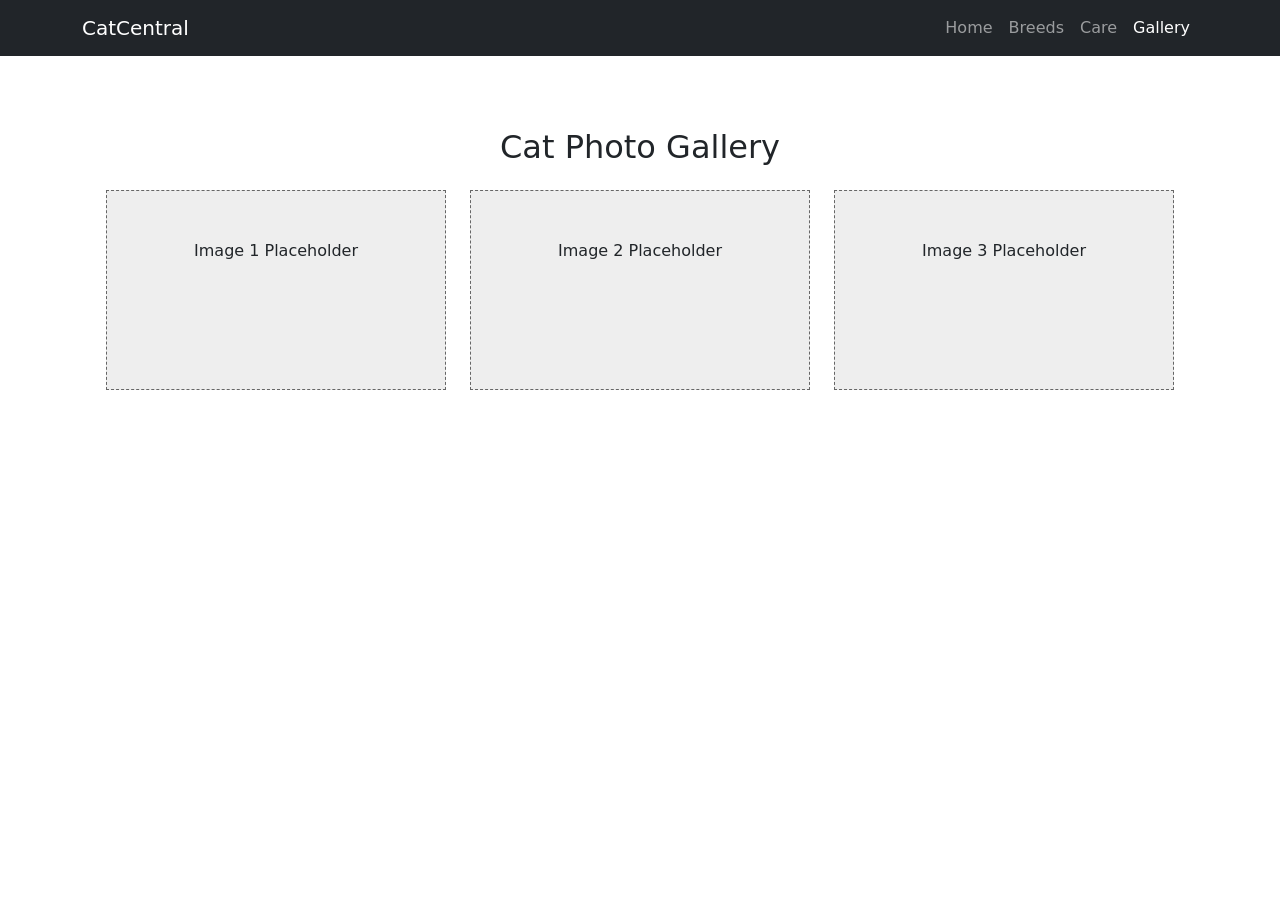
==== index.html @ 40dbec18 "Add initial Cat Gallery HTML structure" ====
<!DOCTYPE html>
<html lang="en">
<head>
    <meta charset="UTF-8">
    <meta name="viewport" content="width=device-width, initial-scale=1.0">
    <title>Cat Gallery</title>
    <link href="https://cdn.jsdelivr.net/npm/bootstrap@5.3.0/dist/css/bootstrap.min.css" rel="stylesheet">
    <link rel="stylesheet" href="style.css">
</head>
<body>

    <nav class="navbar navbar-expand-lg navbar-dark bg-dark">
        <div class="container">
            <a class="navbar-brand" href="index.html">CatCentral</a>
            <div class="collapse navbar-collapse">
                <ul class="navbar-nav ms-auto">
                    <li class="nav-item"><a class="nav-link" href="index.html">Home</a></li>
                    <li class="nav-item"><a class="nav-link" href="breeds.html">Breeds</a></li>
                    <li class="nav-item"><a class="nav-link" href="care.html">Care</a></li>
                    <li class="nav-item"><a class="nav-link active" href="gallery.html">Gallery</a></li>
                </ul>
            </div>
        </div>
    </nav>

    <div class="container mt-5">
        <div class="glass-card p-4">
            <h2 class="text-center mb-4">Cat Photo Gallery</h2>
            <div class="row">
                <div class="col-md-4 mb-3">
                    <div style="height: 200px; background-color: #eee; border: 1px dashed #666;">
                        <p class="text-center pt-5">Image 1 Placeholder</p>
                        </div>
                </div>
                <div class="col-md-4 mb-3">
                    <div style="height: 200px; background-color: #eee; border: 1px dashed #666;">
                        <p class="text-center pt-5">Image 2 Placeholder</p>
                        </div>
                </div>
                <div class="col-md-4 mb-3">
                    <div style="height: 200px; background-color: #eee; border: 1px dashed #666;">
                        <p class="text-center pt-5">Image 3 Placeholder</p>
                        </div>
                </div>
            </div>
        </div>
    </div>

</body>
</html>
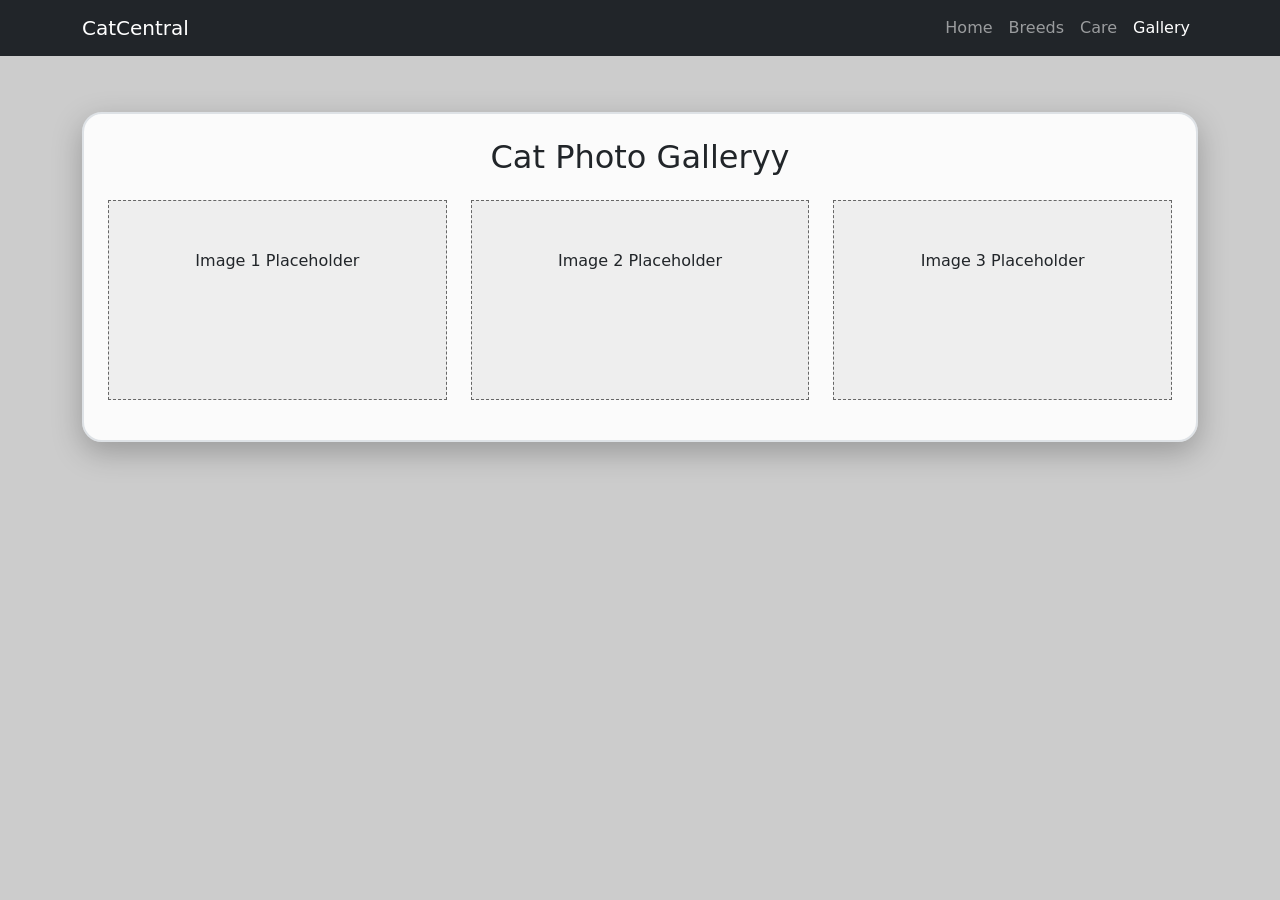
==== commit 5e11c394: "Fix typo in Cat Photo Gallery heading" ====
--- a/index.html
+++ b/index.html
@@ -25,7 +25,7 @@
 
     <div class="container mt-5">
         <div class="glass-card p-4">
-            <h2 class="text-center mb-4">Cat Photo Gallery</h2>
+            <h2 class="text-center mb-4">Cat Photo Galleryy</h2>
             <div class="row">
                 <div class="col-md-4 mb-3">
                     <div style="height: 200px; background-color: #eee; border: 1px dashed #666;">
--- a/style.css
+++ b/style.css
@@ -0,0 +1,43 @@
+body {
+    background-image: url('your-background-image.jpg');
+    background-size: cover;
+    background-position: center;
+    background-attachment: fixed;
+    background-color: #cccccc; 
+    height: 100vh;
+}
+
+.glass-card {
+    background-color: #ffffffed; 
+    border: 2px solid #dee2e6;
+    border-radius: 20px;
+    box-shadow: 0 10px 30px #00000040;
+    margin-top: 5%;
+}
+
+.gallery-placeholder {
+    width: 100%;
+    height: 180px;
+    background-color: #f8f9fa;
+    border: 1px solid #dee2e6;
+    border-radius: 12px;
+    display: flex;
+    align-items: center;
+    justify-content: center;
+    color: #6c757d;
+    font-weight: 500;
+    transition: transform 0.2s ease;
+}
+
+.gallery-placeholder:hover {
+    transform: scale(1.05);
+    background-color: #e9ecef;
+    cursor: pointer;
+}
+
+.gallery-placeholder img {
+    width: 100%;
+    height: 100%;
+    object-fit: cover;
+    border-radius: 12px;
+}
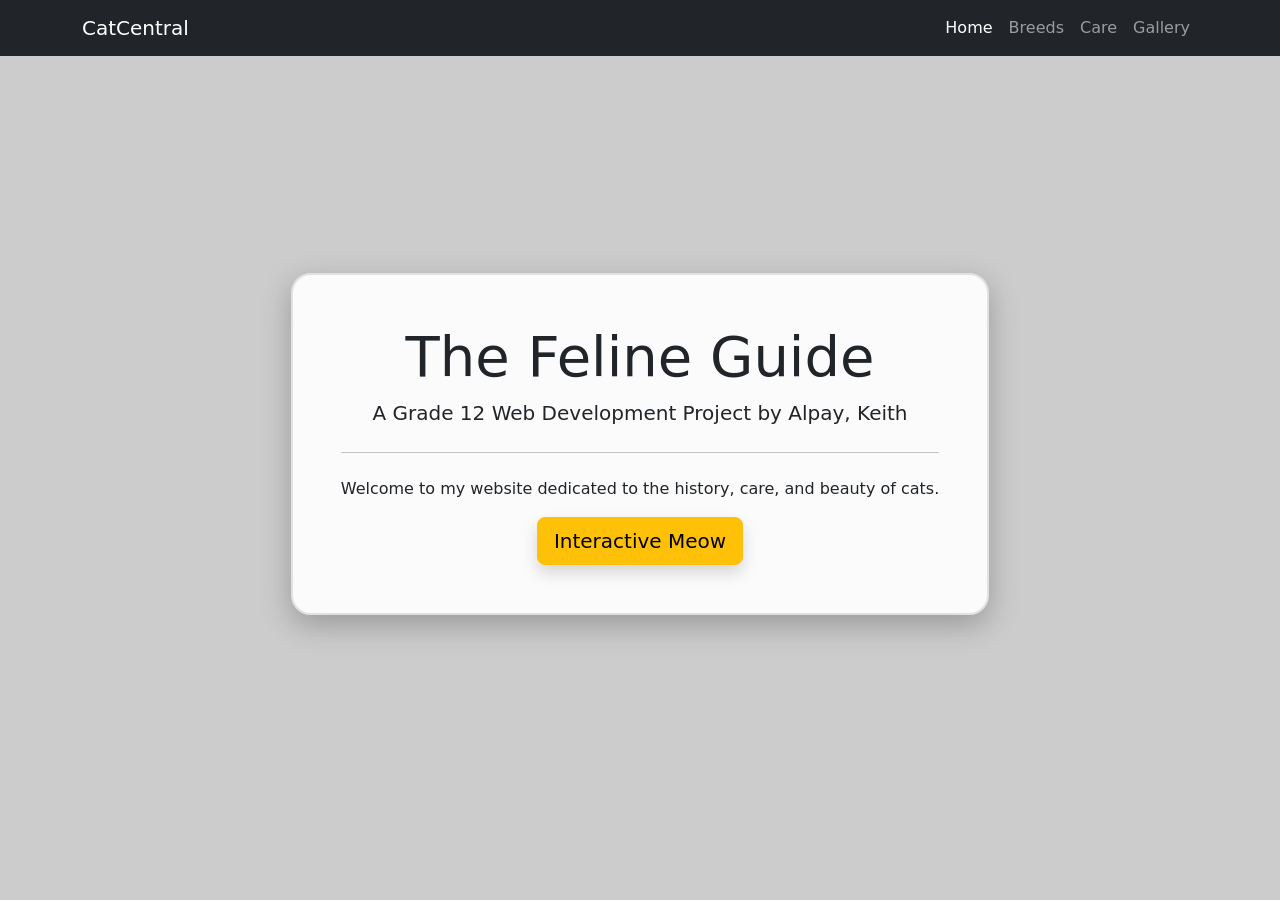
==== commit f9bb6803: "Update title and improve layout for cat gallery" ====
--- a/index.html
+++ b/index.html
@@ -3,7 +3,7 @@
 <head>
     <meta charset="UTF-8">
     <meta name="viewport" content="width=device-width, initial-scale=1.0">
-    <title>Cat Gallery</title>
+    <title>Cat Central | Home</title>
     <link href="https://cdn.jsdelivr.net/npm/bootstrap@5.3.0/dist/css/bootstrap.min.css" rel="stylesheet">
     <link rel="stylesheet" href="style.css">
 </head>
@@ -12,39 +12,40 @@
     <nav class="navbar navbar-expand-lg navbar-dark bg-dark">
         <div class="container">
             <a class="navbar-brand" href="index.html">CatCentral</a>
-            <div class="collapse navbar-collapse">
+            <button class="navbar-toggler" type="button" data-bs-toggle="collapse" data-bs-target="#navbarNav">
+                <span class="navbar-toggler-icon"></span>
+            </button>
+            
+            <div class="collapse navbar-collapse" id="navbarNav">
                 <ul class="navbar-nav ms-auto">
-                    <li class="nav-item"><a class="nav-link" href="index.html">Home</a></li>
-                    <li class="nav-item"><a class="nav-link" href="breeds.html">Breeds</a></li>
-                    <li class="nav-item"><a class="nav-link" href="care.html">Care</a></li>
-                    <li class="nav-item"><a class="nav-link active" href="gallery.html">Gallery</a></li>
+                    <li class="nav-item">
+                        <a class="nav-link active" href="index.html">Home</a>
+                    </li>
+                    <li class="nav-item">
+                        <a class="nav-link" href="breeds.html">Breeds</a>
+                    </li>
+                    <li class="nav-item">
+                        <a class="nav-link" href="care.html">Care</a>
+                    </li>
+                    <li class="nav-item">
+                        <a class="nav-link" href="gallery.html">Gallery</a>
+                    </li>
                 </ul>
             </div>
         </div>
     </nav>
 
-    <div class="container mt-5">
-        <div class="glass-card p-4">
-            <h2 class="text-center mb-4">Cat Photo Galleryy</h2>
-            <div class="row">
-                <div class="col-md-4 mb-3">
-                    <div style="height: 200px; background-color: #eee; border: 1px dashed #666;">
-                        <p class="text-center pt-5">Image 1 Placeholder</p>
-                        </div>
-                </div>
-                <div class="col-md-4 mb-3">
-                    <div style="height: 200px; background-color: #eee; border: 1px dashed #666;">
-                        <p class="text-center pt-5">Image 2 Placeholder</p>
-                        </div>
-                </div>
-                <div class="col-md-4 mb-3">
-                    <div style="height: 200px; background-color: #eee; border: 1px dashed #666;">
-                        <p class="text-center pt-5">Image 3 Placeholder</p>
-                        </div>
-                </div>
-            </div>
+    <div class="container d-flex justify-content-center align-items-center" style="min-height: 80vh;">
+        <div class="glass-card p-5 text-center">
+            <h1 class="display-4">The Feline Guide</h1>
+            <p class="lead">A Grade 12 Web Development Project by Alpay, Keith</p>
+            <hr class="my-4">
+            <p>Welcome to my website dedicated to the history, care, and beauty of cats.</p>
+            <button id="meowBtn" class="btn btn-warning btn-lg shadow">Interactive Meow</button>
         </div>
     </div>
 
+    <script src="https://cdn.jsdelivr.net/npm/bootstrap@5.3.0/dist/js/bootstrap.bundle.min.js"></script>
+    <script src="script.js"></script>
 </body>
 </html>
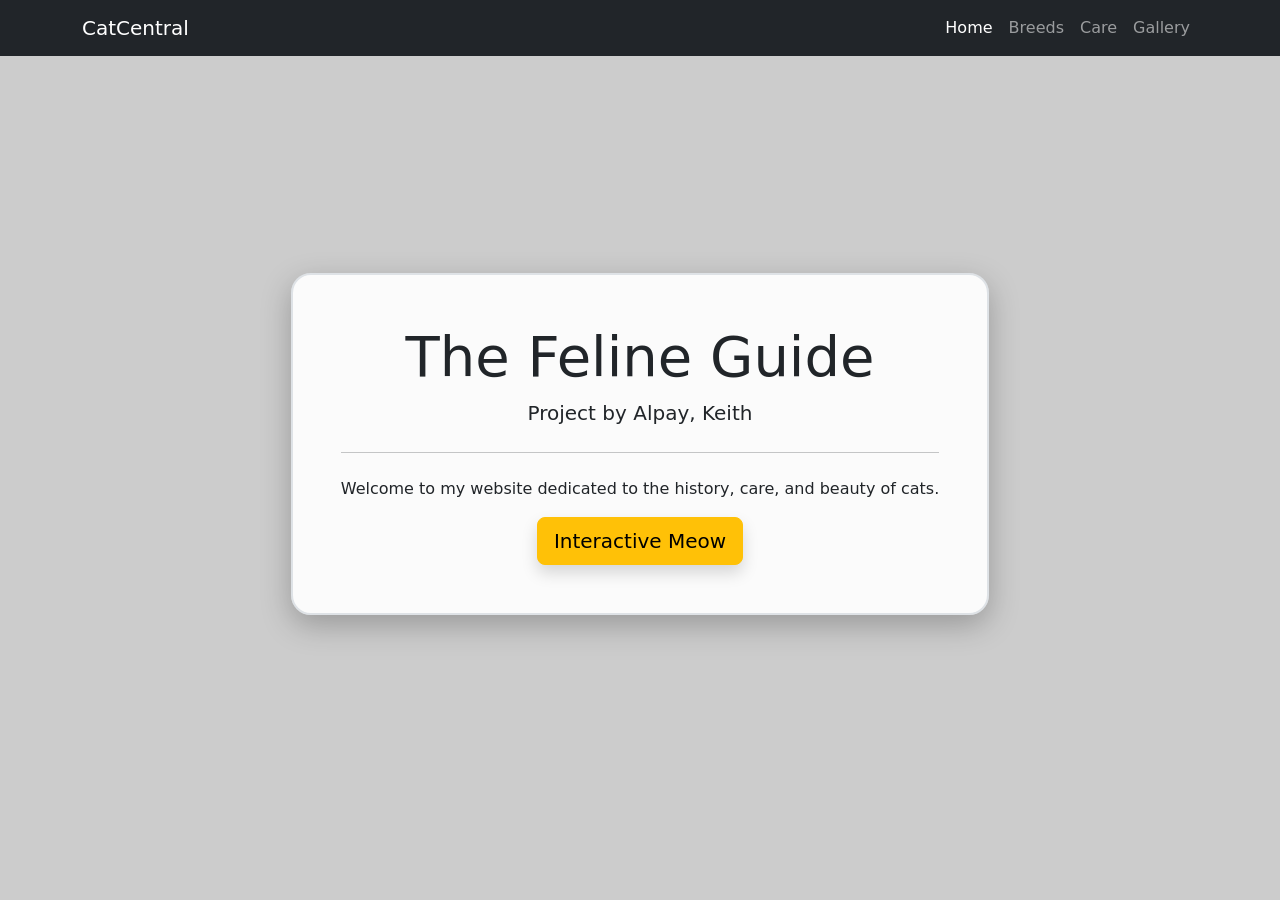
==== commit a77668b3: "Remove grade level from project description" ====
--- a/index.html
+++ b/index.html
@@ -38,7 +38,7 @@
     <div class="container d-flex justify-content-center align-items-center" style="min-height: 80vh;">
         <div class="glass-card p-5 text-center">
             <h1 class="display-4">The Feline Guide</h1>
-            <p class="lead">A Grade 12 Web Development Project by Alpay, Keith</p>
+            <p class="lead"> Project by Alpay, Keith</p>
             <hr class="my-4">
             <p>Welcome to my website dedicated to the history, care, and beauty of cats.</p>
             <button id="meowBtn" class="btn btn-warning btn-lg shadow">Interactive Meow</button>
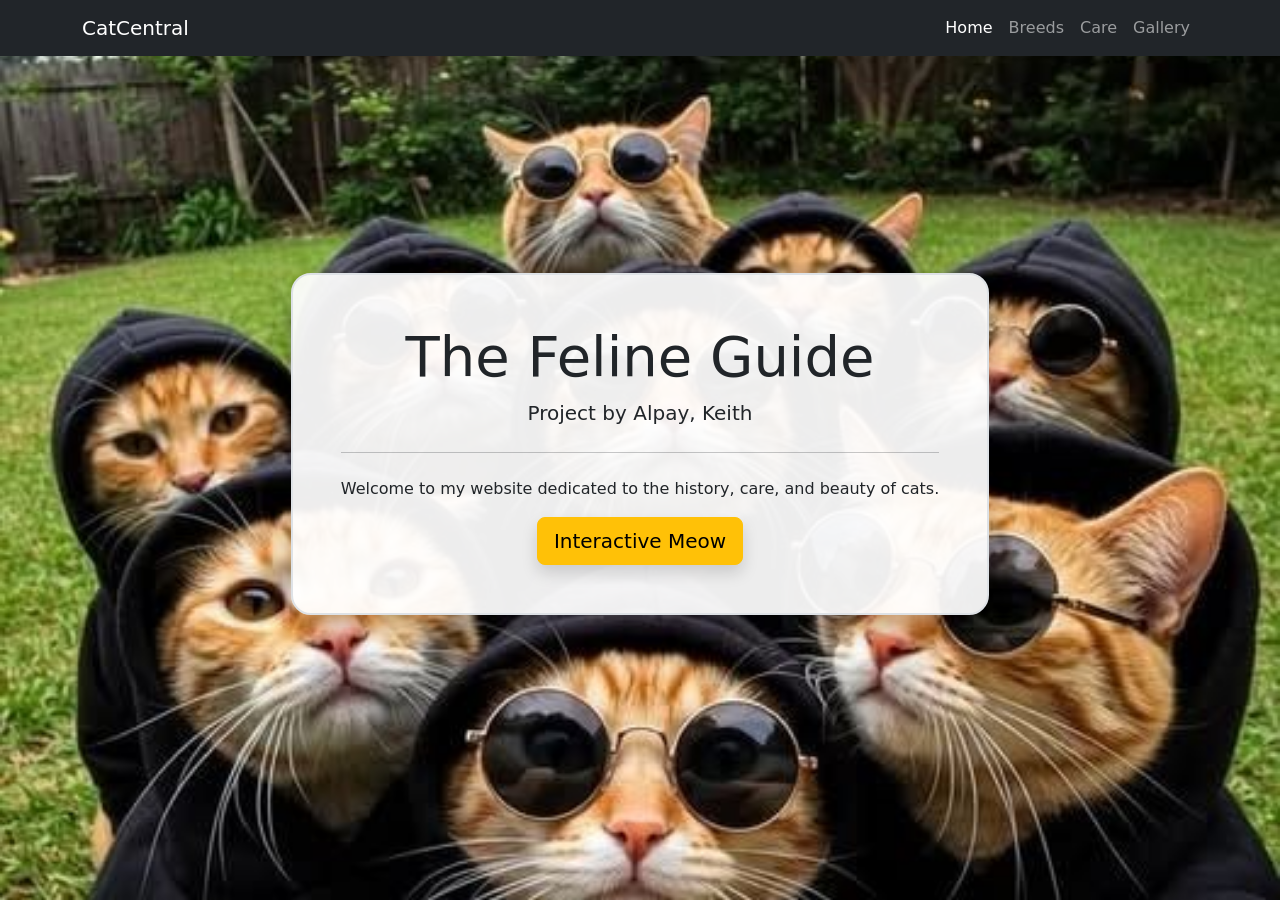
==== commit 8cd4680d: "Update link to breeds page in index.html" ====
--- a/index.html
+++ b/index.html
@@ -22,7 +22,7 @@
                         <a class="nav-link active" href="index.html">Home</a>
                     </li>
                     <li class="nav-item">
-                        <a class="nav-link" href="breeds.html">Breeds</a>
+                        <a class="nav-link" href="breed.html">Breeds</a>
                     </li>
                     <li class="nav-item">
                         <a class="nav-link" href="care.html">Care</a>
--- a/style.css
+++ b/style.css
@@ -1,5 +1,5 @@
 body {
-    background-image: url('your-background-image.jpg');
+    background-image: url('bg-cat.jpg');
     background-size: cover;
     background-position: center;
     background-attachment: fixed;
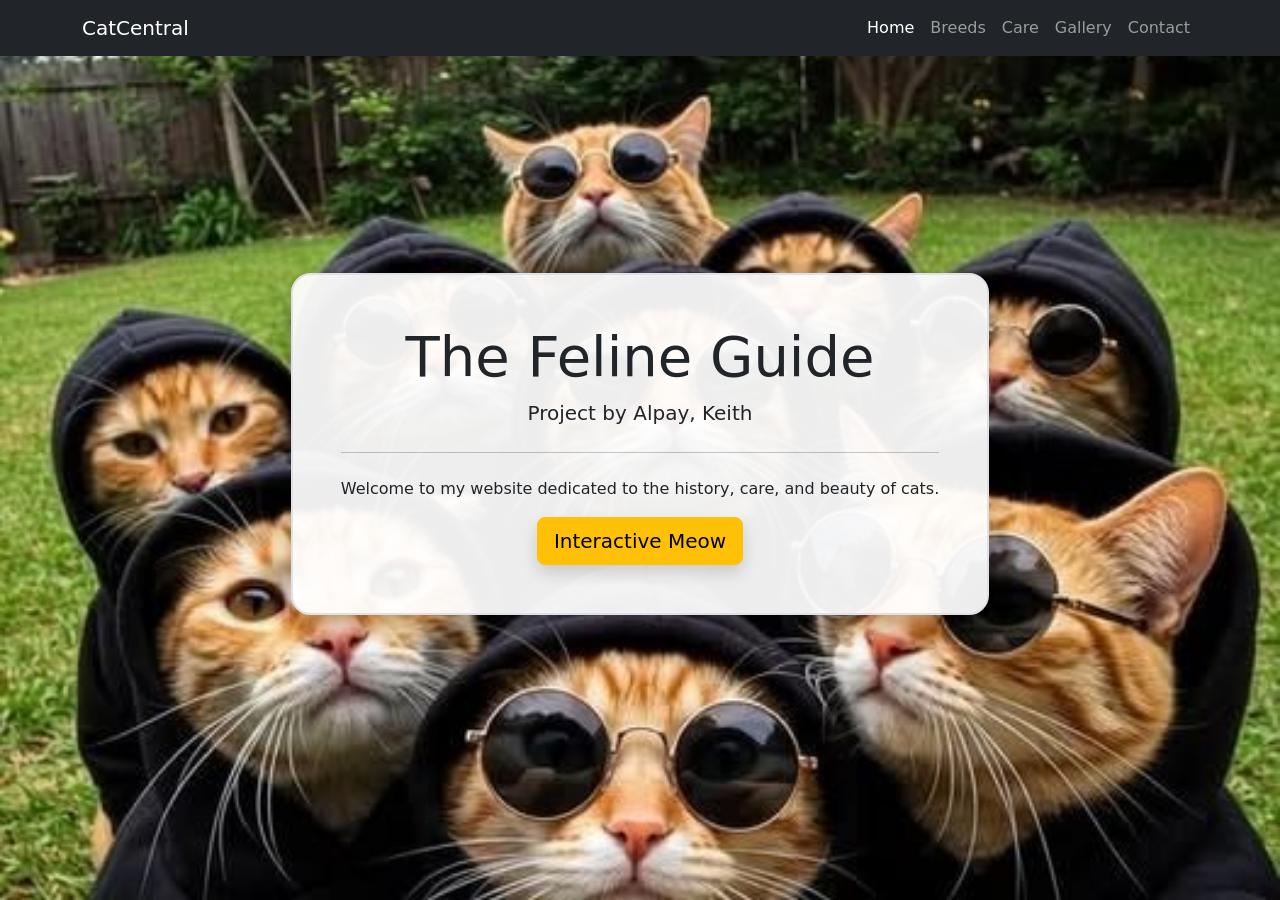
==== commit d4ff2ed9: "Add Contact link to navigation menu" ====
--- a/index.html
+++ b/index.html
@@ -30,6 +30,7 @@
                     <li class="nav-item">
                         <a class="nav-link" href="gallery.html">Gallery</a>
                     </li>
+                    <li class="nav-item"><a class="nav-link" href="contact.html">Contact</a></li>
                 </ul>
             </div>
         </div>
--- a/style.css
+++ b/style.css
@@ -1,5 +1,5 @@
 body {
-    background-image: url('bg-cat.jpg');
+    background-image: url("bg-cat.jpg");
     background-size: cover;
     background-position: center;
     background-attachment: fixed;
